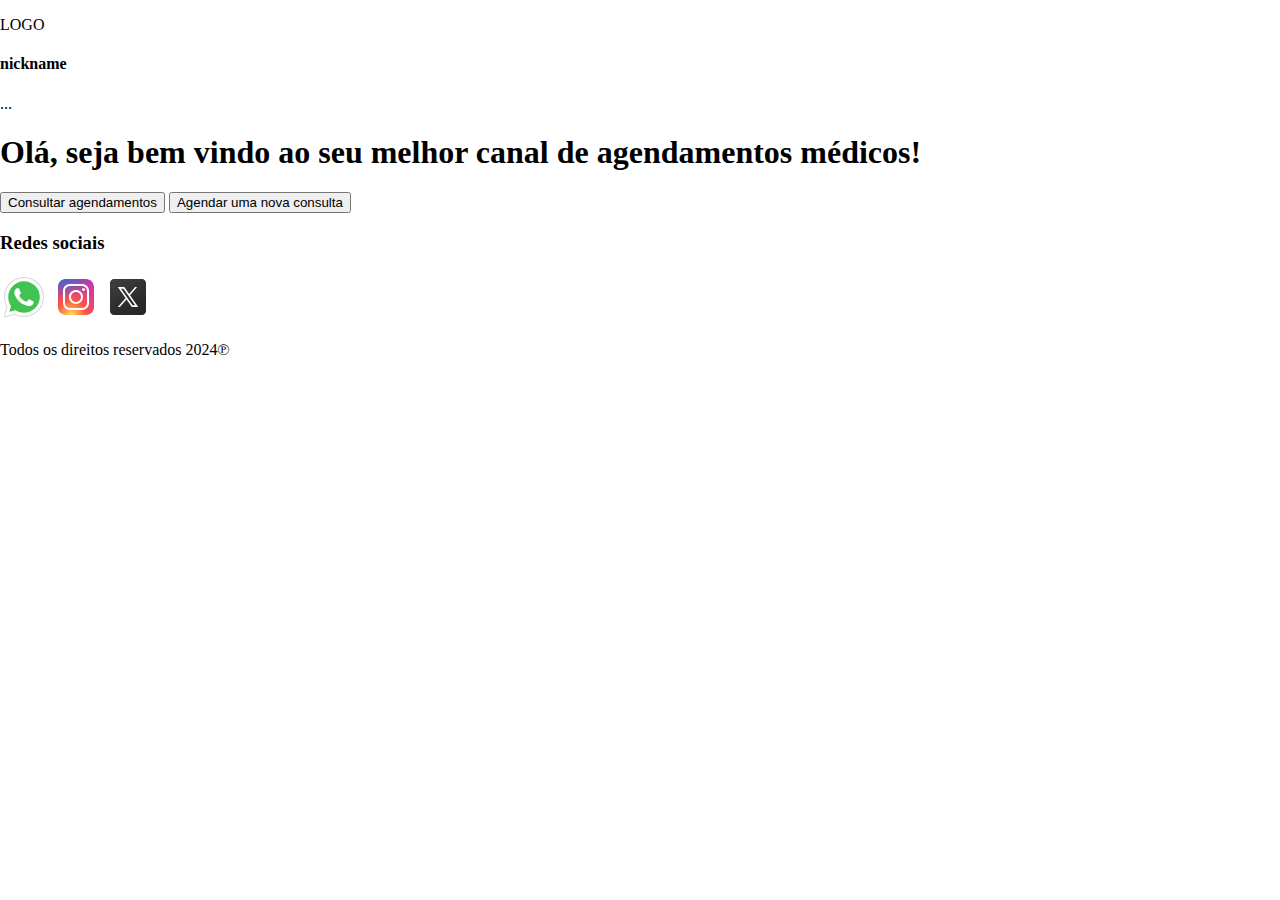
==== HTML-CSS PURO/src/pages/home/index.html @ 7eb2cdd2 "criação dos arquivos e home" ====
<!DOCTYPE html>
<html lang="pt-BR">
<head>
    <meta charset="UTF-8">
    <meta name="viewport" content="width=device-width, initial-scale=1.0">
    <link rel="stylesheet" href="index.css">
    <link rel="stylesheet" href="/HTML-CSS PURO/public/css/global.css">
    <title>Clínica médica</title>
</head>
<body>
    <div class="container">
        <nav class="navbar">
            <p class="logo">LOGO</p>

            <div class="user">
                <h4 id="username">nickname</h4>
                <p id="user-menu">...</p>
            </div>
        </nav>

        <section>
            <h1>Olá, seja bem vindo ao seu melhor canal de agendamentos médicos!</h1>

            <button>Consultar agendamentos</button>
            <button>Agendar uma nova consulta</button>
        </section>

        <footer>
            <h3>Redes sociais</h3>

            <div class="redes">
                <img src="/HTML-CSS PURO/public/assets/images/whatsapp.svg" alt="">
                <img src="/HTML-CSS PURO/public/assets/images/instagram.svg" alt="">
                <img src="/HTML-CSS PURO/public/assets/images/twitterx.svg" alt="">
            </div>

            <p class="direitos">Todos os direitos reservados 2024℗</p>
        </footer>
    </div>
</body>
</html>
---- HTML-CSS PURO/src/pages/home/index.css ----
body{
    box-sizing: border-box;
    margin: 0px;
}
---- HTML-CSS PURO/public/css/global.css ----
body{
    box-sizing: border-box;
    margin: 0px;
}
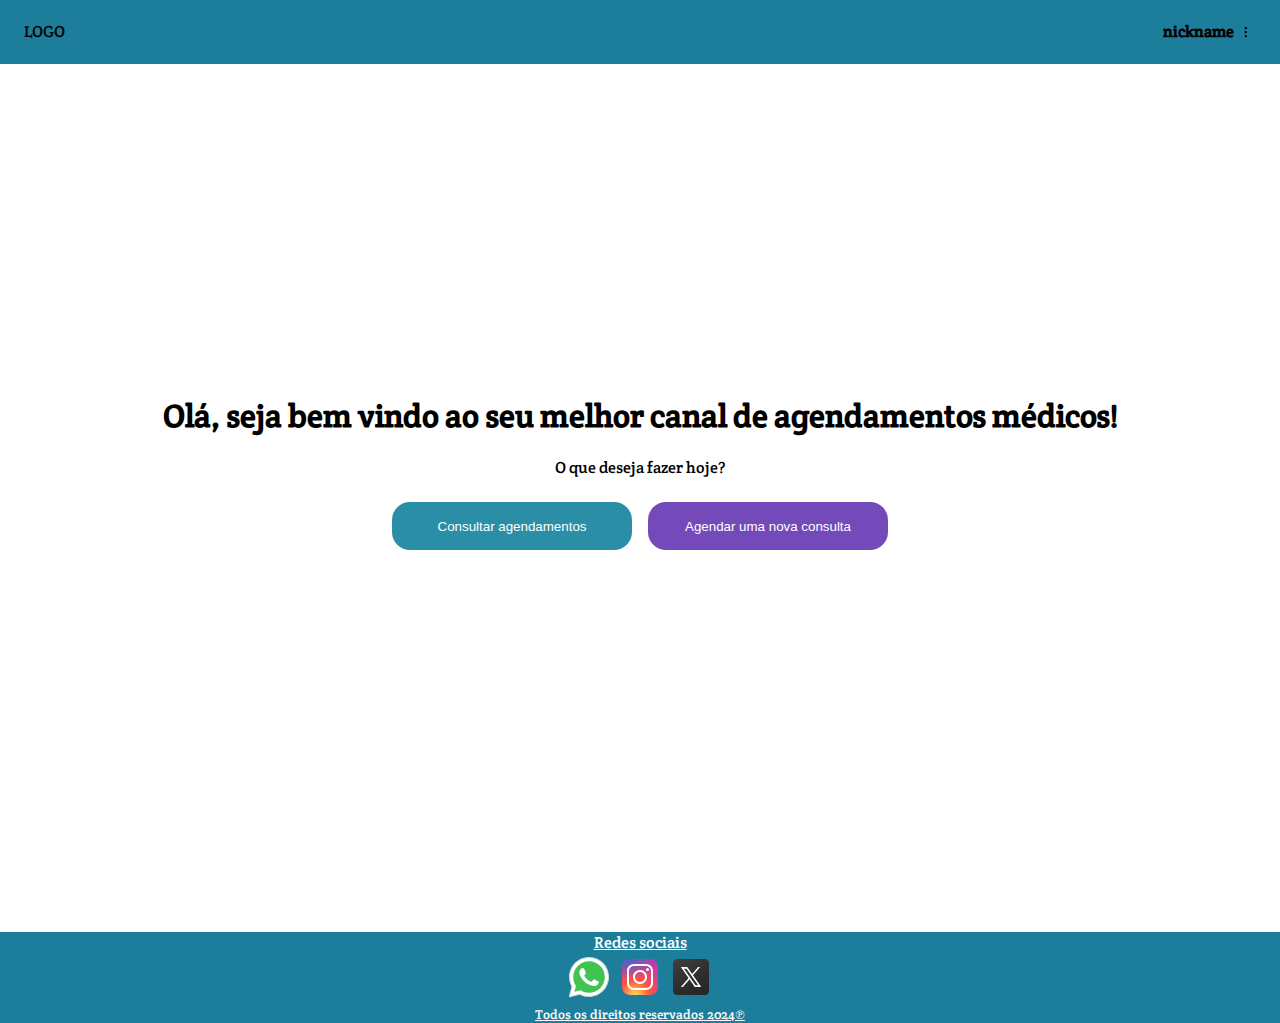
==== commit 44f12a6c: "home ok" ====
--- a/HTML-CSS PURO/src/pages/home/index.html
+++ b/HTML-CSS PURO/src/pages/home/index.html
@@ -4,11 +4,12 @@
     <meta charset="UTF-8">
     <meta name="viewport" content="width=device-width, initial-scale=1.0">
     <link rel="stylesheet" href="index.css">
+    <link rel="stylesheet" href="/HTML-CSS PURO/public/css/fonts.css">
     <link rel="stylesheet" href="/HTML-CSS PURO/public/css/global.css">
     <title>Clínica médica</title>
 </head>
 <body>
-    <div class="container">
+    
         <nav class="navbar">
             <p class="logo">LOGO</p>
 
@@ -19,14 +20,17 @@
         </nav>
 
         <section>
-            <h1>Olá, seja bem vindo ao seu melhor canal de agendamentos médicos!</h1>
-
-            <button>Consultar agendamentos</button>
-            <button>Agendar uma nova consulta</button>
+            <h1 id="presentation">Olá, seja bem vindo ao seu melhor canal de agendamentos médicos!</h1>
+            <div class="toDo">O que deseja fazer hoje?</div>
+            
+            <div class="botoes">
+                <button id="consult">Consultar agendamentos</button>
+                <button id="appointment">Agendar uma nova consulta</button>
+            </div>
         </section>
 
         <footer>
-            <h3>Redes sociais</h3>
+            <div id="socialMedia">Redes sociais</div>
 
             <div class="redes">
                 <img src="/HTML-CSS PURO/public/assets/images/whatsapp.svg" alt="">
@@ -34,8 +38,8 @@
                 <img src="/HTML-CSS PURO/public/assets/images/twitterx.svg" alt="">
             </div>
 
-            <p class="direitos">Todos os direitos reservados 2024℗</p>
+            <div class="rights">Todos os direitos reservados 2024℗</div>
         </footer>
-    </div>
+    
 </body>
 </html>--- a/HTML-CSS PURO/src/pages/home/index.css
+++ b/HTML-CSS PURO/src/pages/home/index.css
@@ -1,5 +1,103 @@
 body{
     box-sizing: border-box;
     margin: 0px;
+    font-family: "Crete Round";
 }
 
+.container{
+    
+}
+
+.navbar{
+    padding: 0px 1.5rem;
+    width: 100vw;
+    background-color: #1D7E9C;
+    position: fixed;
+}
+
+#user-menu{
+    transform: rotate(90deg)
+}
+
+.navbar, .user{
+    display: flex;
+    flex-direction: row; 
+    justify-content: space-between;
+    align-items: center;
+}
+
+.user{
+    position: relative;
+    right: 3rem;
+    display: flex;
+    justify-content: center;
+    Align-items: center;
+    gap: 0.6rem;
+}
+
+section{
+    display: flex;
+    flex-direction: column;
+    justify-content: center;
+    align-items: center;
+    text-align: center;
+    height: 100vh;
+    padding: 1rem 1rem;
+}
+
+.toDo {
+    margin-bottom: 1rem;
+}
+
+footer{
+    background-color: #1D7E9C;
+    display: flex;
+    flex-direction: column;
+    align-items: center;
+    justify content: end;
+    color: #fff;
+    
+}
+
+#presentation{
+
+}
+
+h3{
+    margin-bottom: 2rem;
+}
+
+.botoes{
+    display: flex;
+    flex-wrap: wrap;
+    align-items: center;
+    justify-content: center;
+}
+
+button{
+    margin: 0.5rem;
+    width: 15rem;
+    height: 3rem;
+    border-radius: 18px;
+    cursor: pointer;
+    color: #ffffff;
+    border: none;
+}
+
+#consult{
+    background-color: #2A8FA6;
+}
+
+#appointment{
+    background-color: #7449BA;
+}
+
+#socialMedia{
+    font-size: 1rem;
+    text-decoration: underline;
+}
+
+.rights{
+    text-decoration: underline;
+    font-size: 0.8rem;
+}--- a/HTML-CSS PURO/public/css/fonts.css
+++ b/HTML-CSS PURO/public/css/fonts.css
@@ -0,0 +1 @@
+@import url('https://fonts.googleapis.com/css2?family=Crete+Round:ital@0;1&display=swap')